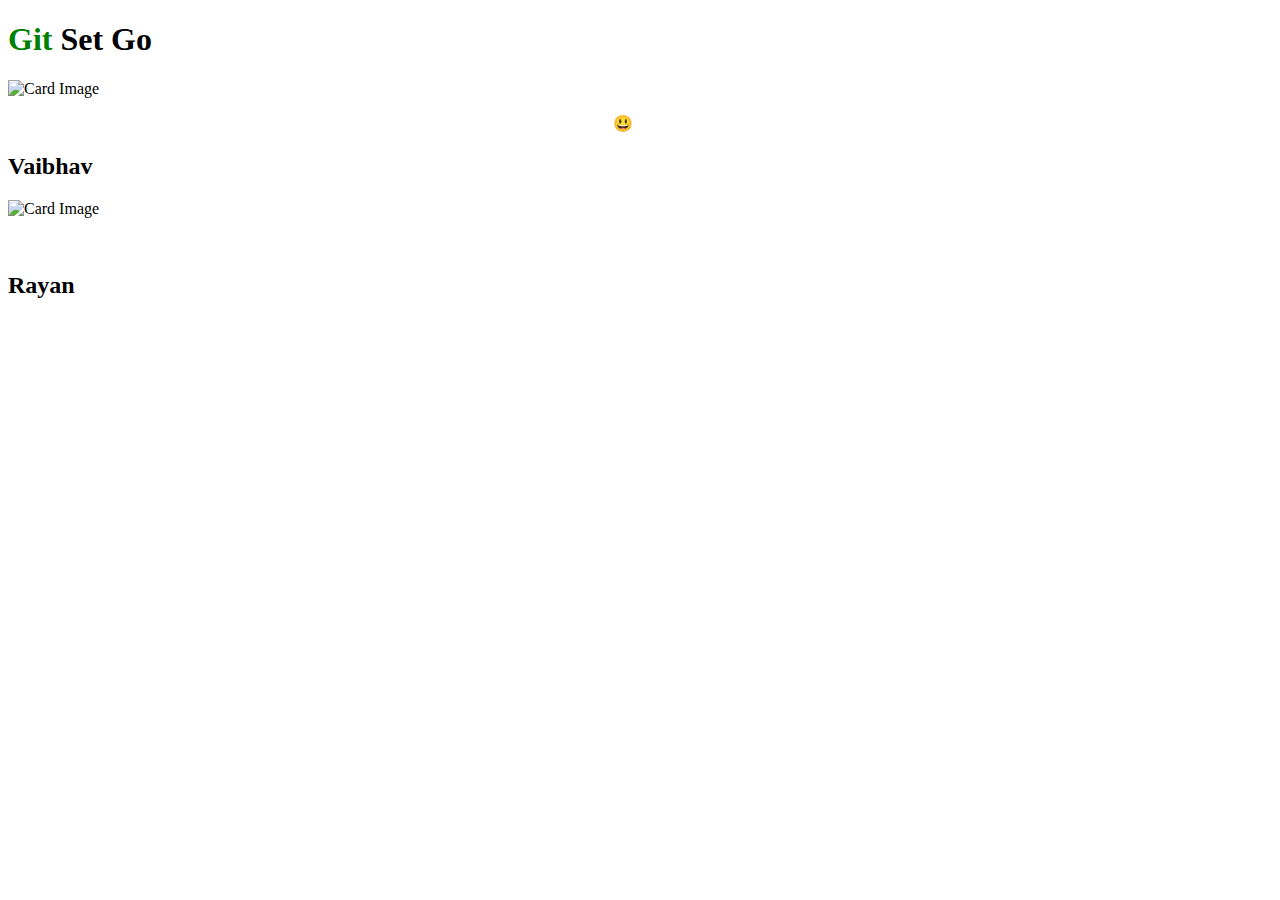
==== index.html @ da563ddb "Added Rayan" ====
<!DOCTYPE html>
<html lang="en">

<head>
    <title>Git Set Go</title>
    <link rel="preconnect" href="https://fonts.googleapis.com">
    <link rel="preconnect" href="https://fonts.gstatic.com" crossorigin>
    <link href="https://fonts.googleapis.com/css2?family=Merriweather&family=Montserrat&family=Sacramento&display=swap"
        rel="stylesheet">
    <link rel="stylesheet" href="style.css">
    <link rel="icon" href="favicon.png">
</head>


<body>
    <div class="top-container">
        <h1><span style="color: green;">Git</span> Set Go</h1>
    </div>


    <div class="mid-container">
    <!-- MAKE YOUR CARDS BELOW ! -->


        <!-- Vaibhav's Card Begins -->
        <div class="Box">
            <div class="Box-Front">
                <img src="images/vybhv.jpg" alt="Card Image">
            </div>
            <div class="Box-Back">
                <p style="color: white;">
                    Yose!! I am Vaibhav. I really wanted to be there with you guys today. Sorry, I
                    couldn't make it 😃.
                </p>
            </div>
            <h2>Vaibhav</h2>
        </div>
        <!-- Vaibhav's Card Ends -->

        <!-- Rayan -->
        <div class="Box">
            <div class="Box-Front">
                <img src="images/rayan.jpg" alt="Card Image">
            </div>
            <div class="Box-Back">
                <p style="color: white;">
                    Meow Meow Meow

                </p>
            </div>
            <h2>Rayan</h2>
        </div>



    <!-- YOUR CARDS END HERE!  -->
    </div>



</body>

</html>
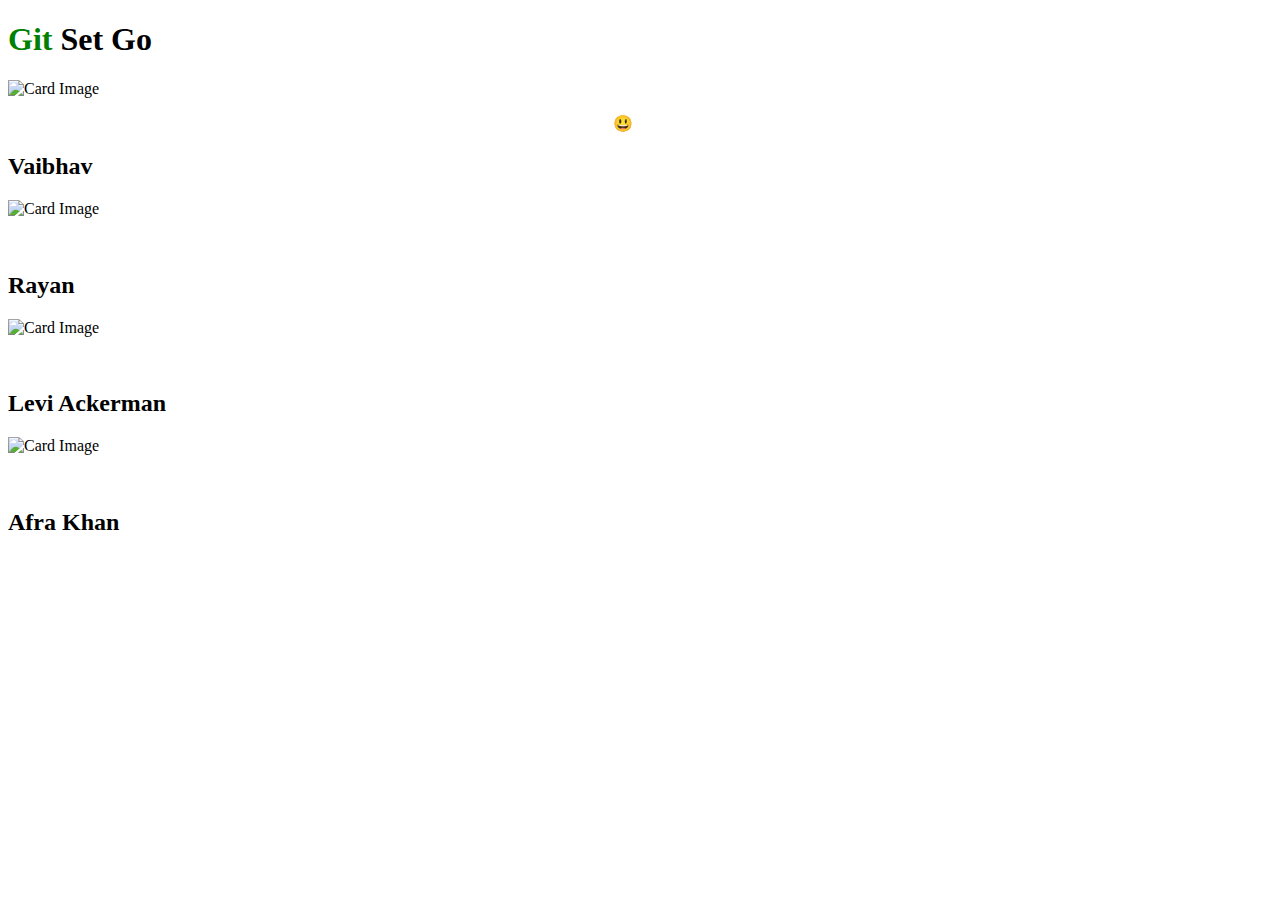
==== commit 9ecb8e10: "Update index.html" ====
--- a/index.html
+++ b/index.html
@@ -45,14 +45,45 @@
             <div class="Box-Back">
                 <p style="color: white;">
                     Meow Meow Meow
-
+                    more meows
+                    meow pt3
+                           
                 </p>
             </div>
             <h2>Rayan</h2>
         </div>
+<!--         Rayan End -->
+
+        <!-- Kavana -->
+        <div class="Box">
+            <div class="Box-Front">
+                <img src="images/levi.jpg" alt="Card Image">
+            </div>
+            <div class="Box-Back">
+                <p style="color: white;">
+                    give up on your dreams and die
+                </p>
+            </div>
+            <h2>Levi Ackerman</h2>
+        </div>
+      <!-- Kavana End -->
+
+    <!-- Afra -->
+     <div class="Box">
+            <div class="Box-Front">
+                <img src="images/rayan.jpg" alt="Card Image">
+            </div>
+            <div class="Box-Back">
+                <p style="color: white;">
+                    Hey wassup felllow bombers
+                </p>
+            </div>
+            <h2>Afra Khan</h2>
+        </div>
+    <!-- Afra End -->
 
 
-
+        
     <!-- YOUR CARDS END HERE!  -->
     </div>
 
@@ -60,4 +91,4 @@
 
 </body>
 
-</html>+</html>
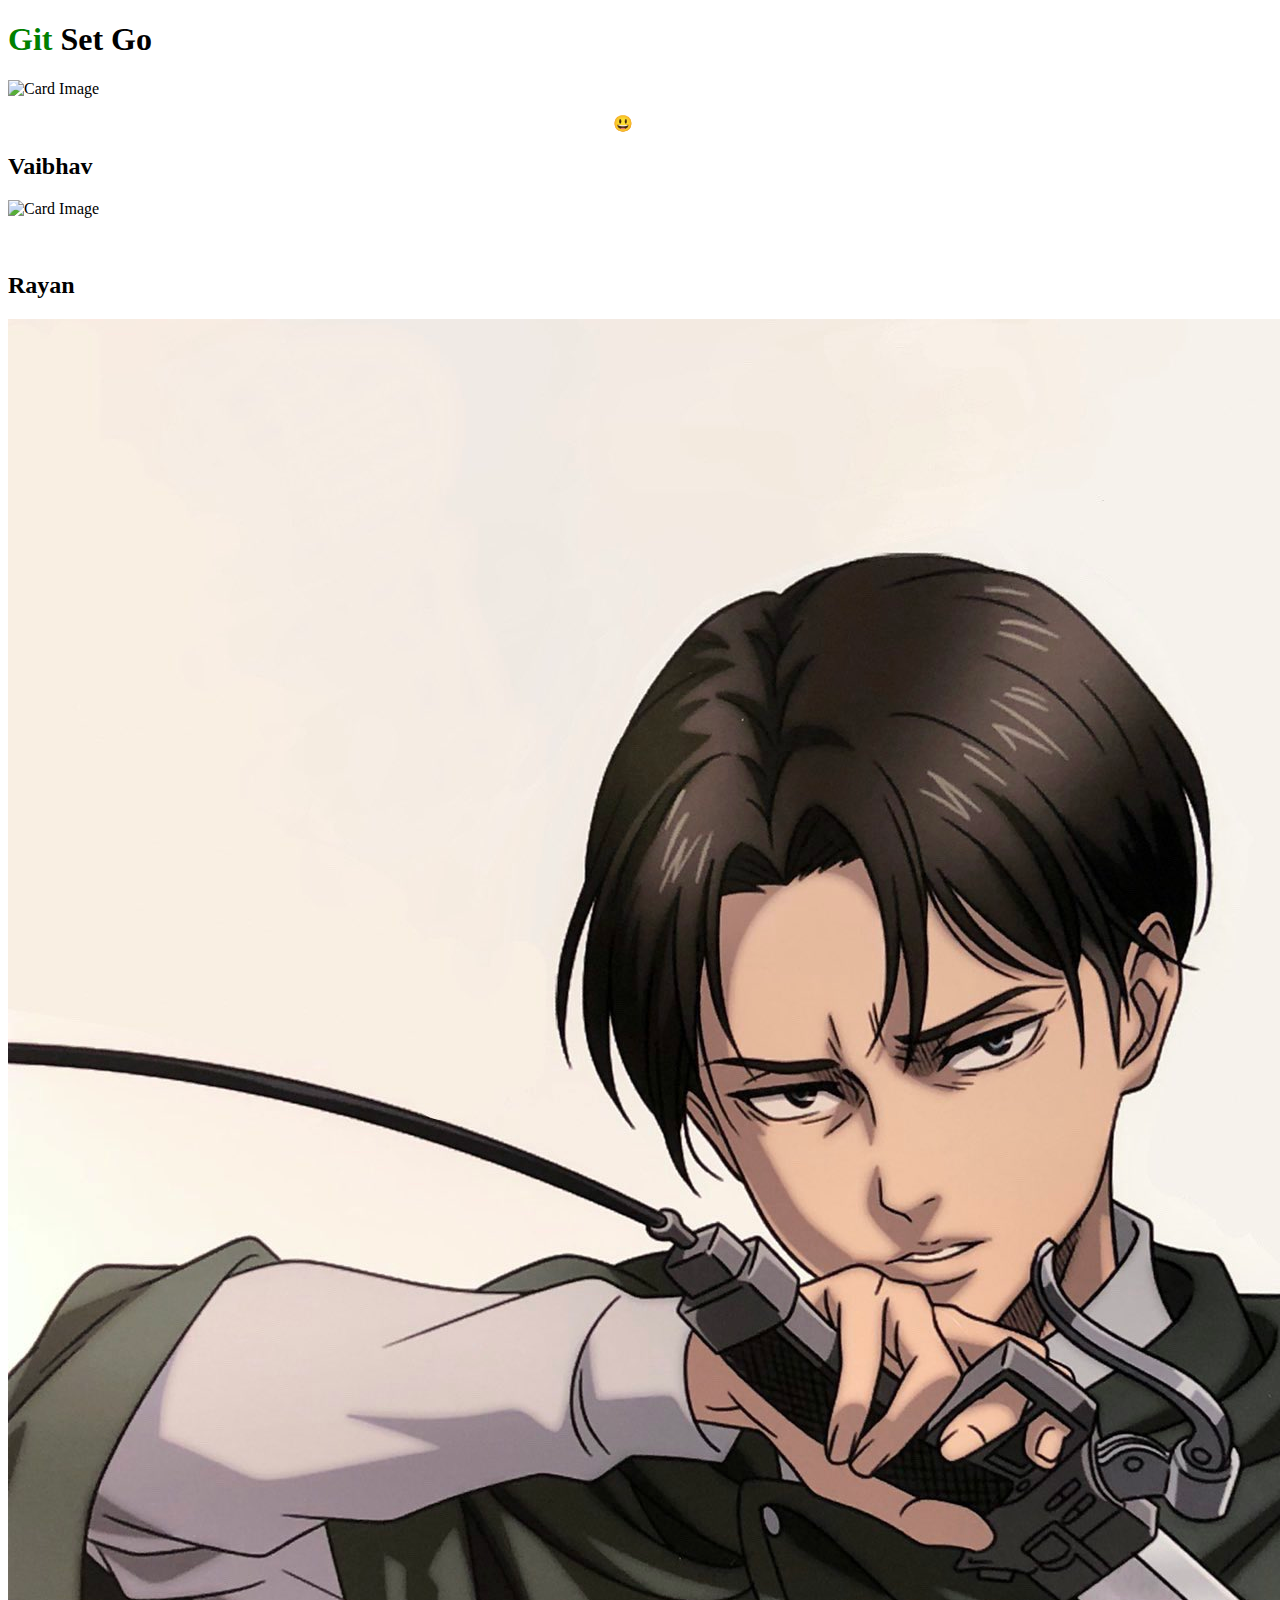
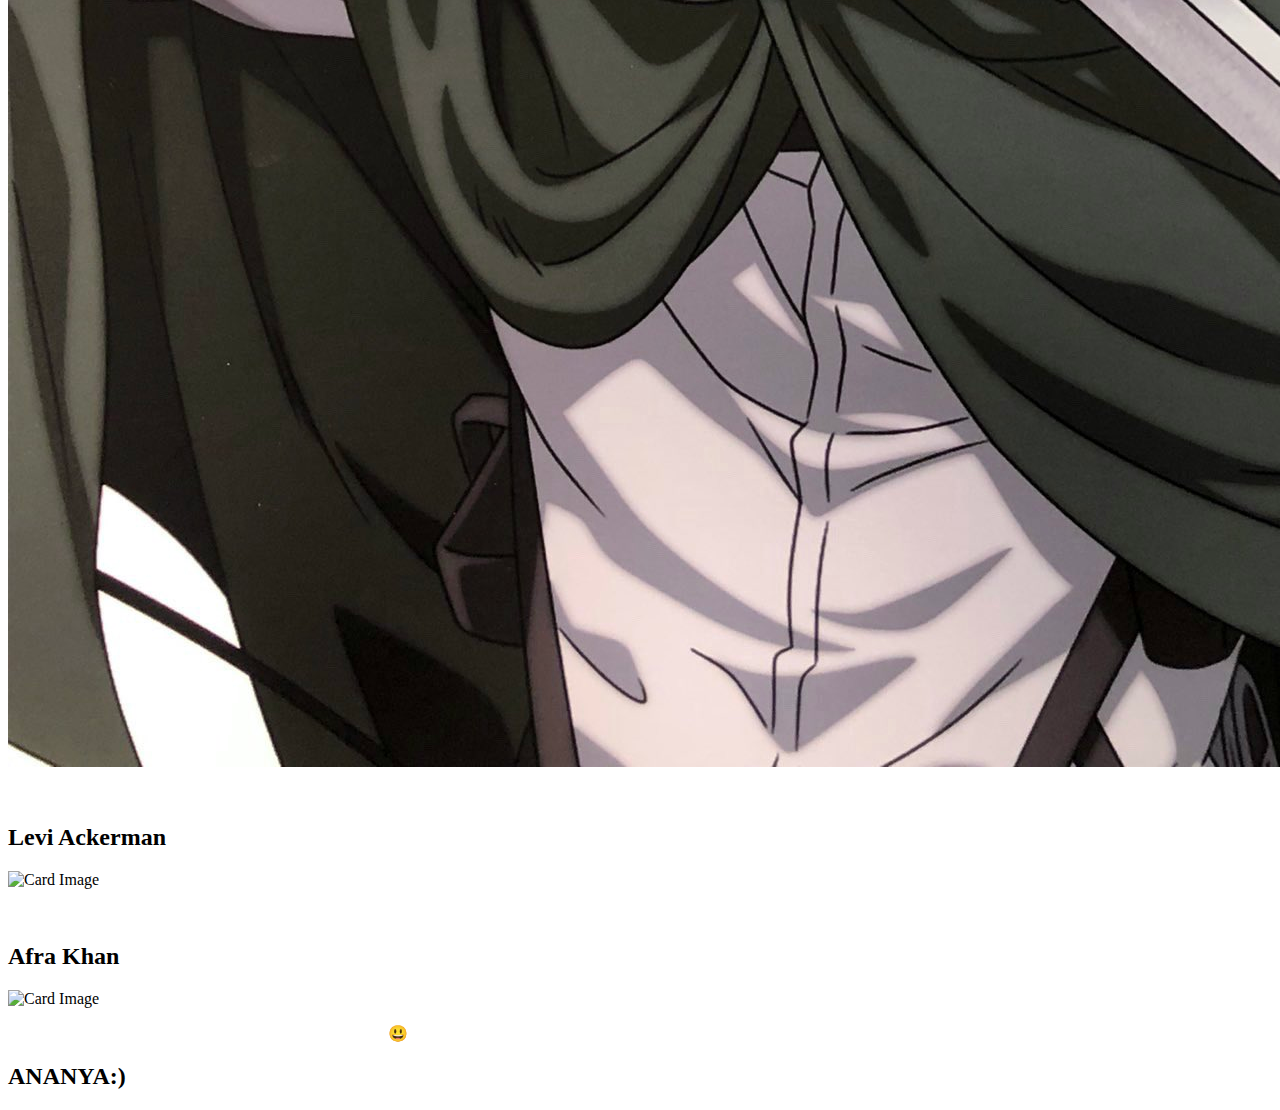
==== commit a0b29a6c: "Merge pull request #1 from DevTrackClub/main" ====
--- a/index.html
+++ b/index.html
@@ -82,6 +82,22 @@
         </div>
     <!-- Afra End -->
 
+    <!-- Ananya Start -->
+                <div class="Box">
+            <div class="Box-Front">
+                <img src="D:\ANANYA\design thinking\LOGOOO.png" alt="Card Image">
+            </div>
+            <div class="Box-Back">
+                <p style="color: white;">
+                    HEYA! THIS IS ANANYA ! WAS GOOD BEING HERE! 😃.
+                </p>
+            </div>
+            <h2>ANANYA:)</h2>
+        </div>
+
+<!-- Ananya End -->
+        
+
 
         
     <!-- YOUR CARDS END HERE!  -->
